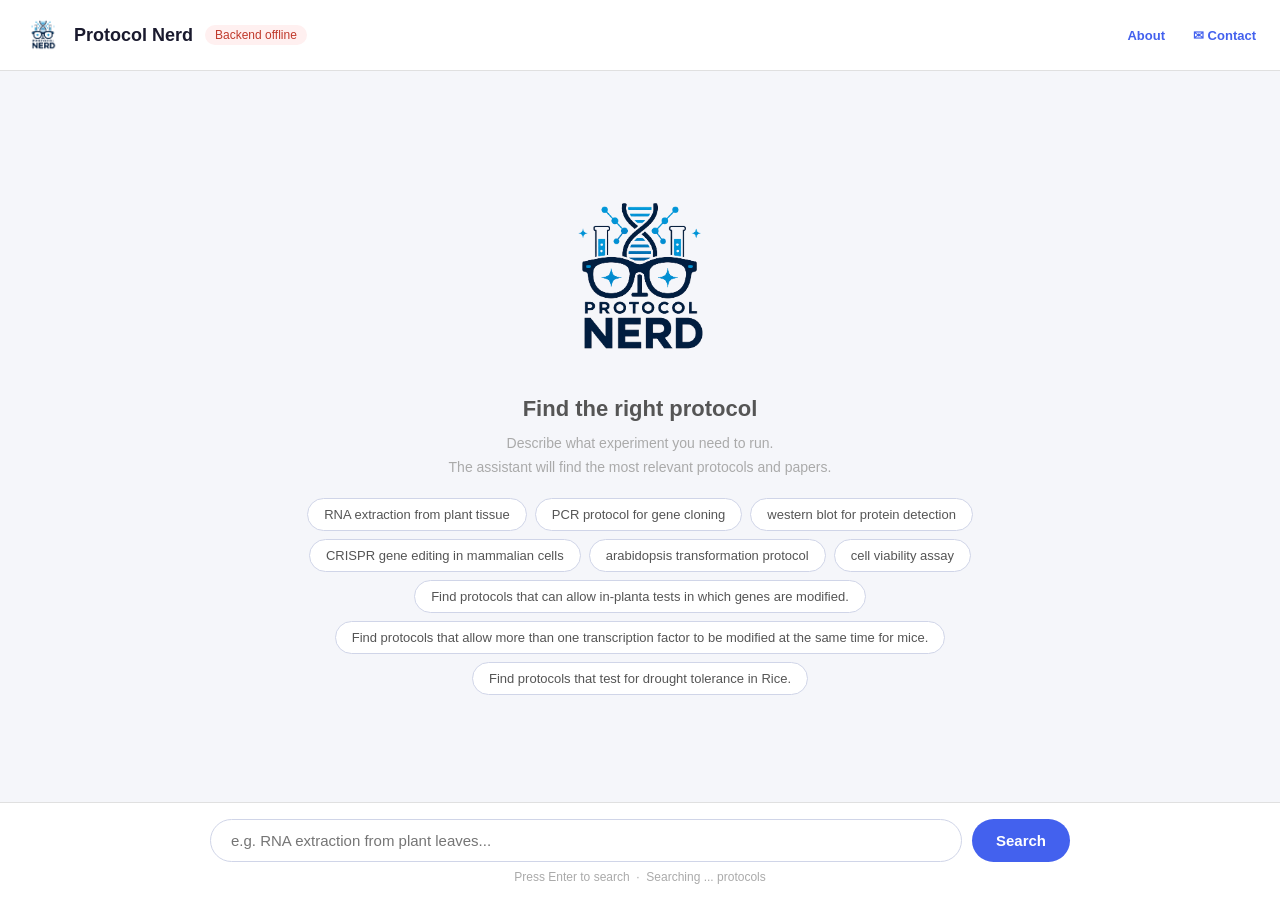
==== protocolnerd-website/chat.html @ 1912ea3a "Sync from development repo (2026-08-30)" ====
<!DOCTYPE html>
<html lang="en">
<head>
  <meta charset="UTF-8" />
  <meta name="viewport" content="width=device-width, initial-scale=1.0" />
  <title>Protocol Nerd</title>
  <style>
    * { box-sizing: border-box; margin: 0; padding: 0; }

    body {
      font-family: -apple-system, BlinkMacSystemFont, "Segoe UI", sans-serif;
      background: #f5f6fa;
      color: #1a1a2e;
      height: 100vh;
      display: flex;
      flex-direction: column;
    }

    header {
      background: #fff;
      border-bottom: 1px solid #e0e0e0;
      padding: 16px 24px;
      display: flex;
      align-items: center;
      gap: 12px;
    }

    header h1 {
      font-size: 18px;
      font-weight: 600;
      color: #1a1a2e;
    }

    /* Brand logo in the app header (full lockup, so the text title is hidden but
       kept for screen readers). */
    .header-logo { height: 38px; width: auto; display: block; }
    .visually-hidden {
      position: absolute; width: 1px; height: 1px; padding: 0; margin: -1px;
      overflow: hidden; clip: rect(0, 0, 0, 0); white-space: nowrap; border: 0;
    }

    header span.badge {
      font-size: 12px;
      background: #eef2ff;
      color: #4361ee;
      border-radius: 12px;
      padding: 3px 10px;
      font-weight: 500;
    }

    /* Contact link, pushed to the top-right corner. Blue = clickable. */
    header .contact-link {
      margin-left: auto;
      font-size: 13px;
      font-weight: 600;
      color: #4361ee;
      text-decoration: none;
      white-space: nowrap;
    }
    header .contact-link:hover { text-decoration: underline; }

    #chat-container {
      flex: 1;
      overflow-y: auto;
      padding: 24px;
      display: flex;
      flex-direction: column;
      gap: 20px;
      max-width: 860px;
      width: 100%;
      margin: 0 auto;
    }

    .message {
      display: flex;
      flex-direction: column;
      gap: 12px;
    }

    /* Neutral charcoal (NOT the button blue, and no blue tint) so message bubbles
       never read as clickable — vivid blue is reserved for actual buttons/links.
       Applies to every user bubble, including echoes like "Searching N…". */
    .message.user .bubble {
      background: #3b3f47;
      color: #fff;
      align-self: flex-end;
      border-radius: 18px 18px 4px 18px;
      padding: 12px 16px;
      max-width: 70%;
      font-size: 15px;
      line-height: 1.5;
    }

    .message.assistant .bubble {
      background: #fff;
      border: 1px solid #e0e0e0;
      border-radius: 18px 18px 18px 4px;
      padding: 16px;
      max-width: 100%;
      font-size: 14px;
      line-height: 1.6;
    }

    .explanation {
      font-size: 14px;
      color: #444;
      line-height: 1.7;
      margin-bottom: 14px;
      padding: 12px 14px;
      background: #f0f4ff;
      border-left: 3px solid #4361ee;
      border-radius: 0 8px 8px 0;
    }

    .results-grid {
      display: flex;
      flex-direction: column;
      gap: 10px;
    }

    .protocol-card {
      border: 1px solid #e0e0e0;
      border-radius: 10px;
      padding: 14px 16px;
      background: #fafafa;
      transition: border-color 0.15s;
    }

    .protocol-card:hover { border-color: #4361ee; }

    .protocol-card .rank {
      font-size: 11px;
      font-weight: 700;
      color: #8a90a0;               /* muted gray — a label, not a clickable link */
      text-transform: uppercase;
      letter-spacing: 0.05em;
      margin-bottom: 4px;
    }

    .protocol-card .title {
      font-size: 15px;
      font-weight: 600;
      margin-bottom: 6px;
    }

    .protocol-card .title a {
      color: #1a0dab;               /* Google-style blue link */
      text-decoration: none;
    }
    .protocol-card .title a:hover { text-decoration: underline; }
    .protocol-card .title a:visited { color: #681da8; }  /* visited purple, like search results */

    .protocol-card .desc {
      font-size: 13px;
      color: #555;
      margin-bottom: 8px;
      line-height: 1.5;
    }

    .protocol-card .meta {
      display: flex;
      flex-wrap: wrap;
      gap: 8px;
      font-size: 12px;
      color: #777;
    }

    .protocol-card .meta .tag {
      background: #eef2ff;
      color: #4361ee;
      border-radius: 10px;
      padding: 2px 8px;
      font-weight: 500;
    }

    .protocol-card .score-bar {
      height: 3px;
      background: #e0e0e0;
      border-radius: 2px;
      margin-top: 10px;
      overflow: hidden;
    }

    .protocol-card .score-bar .fill {
      height: 100%;
      background: #4361ee;
      border-radius: 2px;
    }

    .thinking {
      display: flex;
      align-items: center;
      gap: 8px;
      color: #888;
      font-size: 14px;
      padding: 8px 0;
    }

    .dot-anim span {
      display: inline-block;
      width: 6px; height: 6px;
      background: #4361ee;
      border-radius: 50%;
      animation: bounce 1.2s infinite;
    }
    .dot-anim span:nth-child(2) { animation-delay: 0.2s; }
    .dot-anim span:nth-child(3) { animation-delay: 0.4s; }

    @keyframes bounce {
      0%, 80%, 100% { transform: translateY(0); opacity: 0.4; }
      40% { transform: translateY(-6px); opacity: 1; }
    }

    #input-area {
      background: #fff;
      border-top: 1px solid #e0e0e0;
      padding: 16px 24px;
    }

    #input-row {
      display: flex;
      gap: 10px;
      max-width: 860px;
      margin: 0 auto;
    }

    #query-input {
      flex: 1;
      border: 1.5px solid #d0d5e8;
      border-radius: 24px;
      padding: 12px 20px;
      font-size: 15px;
      outline: none;
      transition: border-color 0.15s;
      font-family: inherit;
    }

    #query-input:focus { border-color: #4361ee; }

    #send-btn {
      background: #4361ee;
      color: #fff;
      border: none;
      border-radius: 24px;
      padding: 12px 24px;
      font-size: 15px;
      font-weight: 600;
      cursor: pointer;
      transition: background 0.15s;
      font-family: inherit;
      white-space: nowrap;
    }

    #send-btn:hover { background: #3451d1; }
    #send-btn:disabled { background: #b0bbf0; cursor: not-allowed; }

    .hint {
      font-size: 12px;
      color: #aaa;
      text-align: center;
      margin-top: 8px;
    }

    .empty-state {
      text-align: center;
      color: #aaa;
      margin: auto;
      padding: 40px;
    }

    .empty-state .hero-logo { width: 200px; height: auto; display: block; margin: 0 auto 18px; }
    .empty-state h2 { font-size: 22px; font-weight: 600; color: #555; margin-bottom: 10px; }
    .empty-state p { font-size: 14px; line-height: 1.7; }

    .example-queries {
      display: flex;
      flex-wrap: wrap;
      gap: 8px;
      justify-content: center;
      margin-top: 18px;
    }

    .example-queries button {
      background: #fff;
      border: 1px solid #d0d5e8;
      border-radius: 20px;
      padding: 8px 16px;
      font-size: 13px;
      color: #555;
      cursor: pointer;
      font-family: inherit;
      transition: all 0.15s;
    }

    .example-queries button:hover {
      background: #eef2ff;
      border-color: #4361ee;
      color: #4361ee;
    }

    .error-bubble {
      background: #fff3f3;
      border: 1px solid #ffb3b3;
      color: #c0392b;
      border-radius: 8px;
      padding: 12px 16px;
      font-size: 14px;
    }

    /* Clarification bubble — styled slightly differently to stand out */
    .clarification-bubble {
      background: #fffbea;
      border: 1px solid #f0c040;
      border-left: 3px solid #f0c040;
      border-radius: 0 8px 8px 0;
      padding: 12px 16px;
      font-size: 14px;
      color: #5a4a00;
      line-height: 1.6;
    }

    .quick-options {
      display: flex;
      flex-wrap: wrap;
      gap: 8px;
      margin-top: 12px;
    }

    .quick-option-btn {
      background: #fffbea;
      border: 1.5px solid #f0c040;
      border-radius: 18px;
      color: #7a5c00;
      cursor: pointer;
      font-family: inherit;
      font-size: 13px;
      font-weight: 600;
      padding: 8px 16px;
      box-shadow: 0 1px 2px rgba(0,0,0,0.05);
      transition: all 0.15s ease;
    }

    .quick-option-btn:hover {
      background: #f0c040;
      color: #3a2e00;
      transform: translateY(-1px);
      box-shadow: 0 3px 8px rgba(240,192,64,0.45);
    }

    .quick-option-btn:active { transform: translateY(0); box-shadow: 0 1px 2px rgba(0,0,0,0.1); }

    .quick-options-hint {
      margin-top: 8px;
      font-size: 11px;
      font-style: italic;
      color: #9a8a4a;
    }

    .query-selection-card {
      background: #f8fbff;
      border: 1px solid #cbd8f5;
      border-radius: 8px;
      margin-top: 12px;
      padding: 14px;
    }

    .query-selection-card h3 {
      color: #263047;
      font-size: 14px;
      margin-bottom: 8px;
    }

    .query-selection-card p {
      color: #5c6475;
      font-size: 13px;
      margin-bottom: 10px;
    }

    .candidate-query-list {
      display: flex;
      flex-direction: column;
      gap: 8px;
      margin-bottom: 12px;
    }

    .candidate-query-row {
      align-items: center;
      background: #fff;
      border: 1px solid #dce3f5;
      border-radius: 8px;
      cursor: pointer;
      display: flex;
      gap: 10px;
      padding: 9px 11px;
      transition: border-color .12s, background .12s;
    }
    .candidate-query-row:hover { border-color: #9db4f5; background: #f6f9ff; }
    .candidate-query-row input[type="checkbox"] {
      accent-color: #4361ee;
      cursor: pointer;
      flex: 0 0 auto;
      height: 16px;
      width: 16px;
    }

    .candidate-query-text {
      color: #29324a;
      font-size: 13px;
      line-height: 1.4;
    }

    .candidate-actions {
      display: flex;
      flex-wrap: wrap;
      gap: 8px;
      margin-bottom: 4px;
    }

    .candidate-query-btn,
    .candidate-search-all-btn {
      background: #4361ee;
      border: none;
      border-radius: 14px;
      color: #fff;
      cursor: pointer;
      font-family: inherit;
      font-size: 12px;
      font-weight: 600;
      padding: 6px 12px;
      white-space: nowrap;
    }

    .candidate-query-btn.secondary {
      background: #fff;
      border: 1px solid #cbd8f5;
      color: #4361ee;
    }
    /* Disabled/dead state (0 selected): grey, not the live-blue — signals it does
       nothing right now. */
    .candidate-query-btn.disabled {
      background: #cfd4e0;
      color: #f4f6fc;
      cursor: default;
      box-shadow: none;
    }

    .candidate-edit-row {
      display: flex;
      gap: 8px;
      margin-top: 10px;
    }

    .candidate-edit-row input {
      border: 1px solid #cbd8f5;
      border-radius: 16px;
      flex: 1;
      font-family: inherit;
      font-size: 13px;
      padding: 8px 12px;
    }

    .profile-card {
      background: #f8fafc;
      border: 1px solid #dce3f0;
      border-radius: 8px;
      margin: 12px 0;
      padding: 12px;
    }

    .profile-card h3 {
      color: #29324a;
      font-size: 13px;
      font-weight: 700;
      margin-bottom: 8px;
    }

    .profile-grid {
      display: grid;
      grid-template-columns: repeat(auto-fit, minmax(160px, 1fr));
      gap: 7px;
    }

    .profile-field {
      background: #fff;
      border: 1px solid #e5e9f3;
      border-radius: 6px;
      padding: 7px 9px;
    }

    .profile-field .label {
      color: #7a8399;
      display: block;
      font-size: 11px;
      margin-bottom: 2px;
    }

    .profile-field .value {
      color: #263047;
      font-size: 12px;
      font-weight: 600;
    }

    .profile-field.missing .value {
      color: #a0a7b8;
      font-weight: 500;
    }

    .profile-field.optional {
      border-style: dashed;
      border-color: #d4d9e6;
      opacity: 0.8;
    }

    .profile-field .optional-tag {
      color: #a0a7b8;
      font-size: 9px;
      font-weight: 400;
      margin-left: 4px;
    }

    .match-explanation {
      background: #fff;
      border: 1px solid #e5e9f3;
      border-radius: 6px;
      color: #4b5568;
      font-size: 12px;
      line-height: 1.5;
      margin-top: 10px;
      padding: 8px 10px;
    }

    .match-explanation strong {
      color: #29324a;
    }

    /* Expanded queries shown as small tags below the explanation */
    .expanded-queries {
      margin-top: 10px;
      font-size: 12px;
      color: #888;
    }

    .expanded-queries span {
      display: inline-block;
      background: #f0f4ff;
      border: 1px solid #d0d5e8;
      border-radius: 10px;
      padding: 2px 10px;
      margin: 3px 3px 0 0;
      color: #4361ee;
      font-size: 11px;
    }

    .expanded-queries .label {
      background: none;
      border: none;
      color: #aaa;
      padding: 2px 4px 2px 0;
      font-style: italic;
    }

    /* Feedback section shown after search results */
    .feedback-section {
      margin-top: 14px;
      padding-top: 12px;
      border-top: 1px solid #e0e0e0;
    }

    .feedback-section p {
      font-size: 13px;
      color: #666;
      margin-bottom: 8px;
    }

    .feedback-buttons {
      display: flex;
      flex-wrap: wrap;
      gap: 6px;
    }

    .feedback-btn {
      background: #fff;
      border: 1px solid #d0d5e8;
      border-radius: 16px;
      padding: 5px 12px;
      font-size: 12px;
      color: #4361ee;
      cursor: pointer;
      font-family: inherit;
      transition: all 0.15s;
    }

    .feedback-btn:hover {
      background: #eef2ff;
      border-color: #4361ee;
    }
  </style>
</head>
<body>

<header>
  <img class="header-logo" src="assets/ProtocolNerd_Logo.png" alt="Protocol Nerd" />
  <h1>Protocol Nerd</h1>
  <label id="ctl-search-mode" style="display:none; font-size: 12px; color: #666; align-items: center; gap: 5px;">
    Search Mode
    <select id="search-mode-select" style="padding: 6px 10px; border: 1px solid #d0d5e8; border-radius: 6px; font-size: 13px; cursor: pointer;">
      <option value="local" selected>Local RAG (Fast)</option>
      <option value="live">Live API (Comprehensive)</option>
    </select>
  </label>
  <span class="badge" id="domain-badge" style="display:none;"></span>
  <span class="badge" id="index-badge">Loading index...</span>
  <a class="contact-link" href="about.html">About</a>
  <a class="contact-link" style="margin-left:16px;" href="mailto:iyer.ayush31@gmail.com">✉ Contact</a>
</header>

<div id="debug-banner" style="display:none; background:#7c3aed; color:#fff; text-align:center; padding:6px 12px; font-size:13px; font-weight:600; letter-spacing:.3px;">
  🐞 DEBUG MODE — extra controls visible
</div>
<div id="debug-models" style="display:none; background:#faf5ff; border-bottom:1px solid #e9d5ff; color:#4b2a6a; padding:8px 14px; font-size:12px; line-height:1.7;">
  <strong>🧠 LLM models in use</strong>
  &nbsp;·&nbsp; General <span style="color:#7c3aed;">(chitchat · intent · profile · query generation · explanations)</span>: <b>Claude Sonnet 4.6</b>
  &nbsp;·&nbsp; Re-ranker <span style="color:#7c3aed;">(orders the results)</span>: <b>Claude Haiku 4.5</b>
  &nbsp;·&nbsp; Eval / LLM-as-judge: <b>Llama 3.2</b> <span style="color:#7c3aed;">(local, eval pipeline only — never in the live app)</span>
  <div id="debug-build" style="margin-top:5px; padding-top:5px; border-top:1px solid #e9d5ff;">
    <strong>🚀 Deployment</strong> &nbsp;·&nbsp; <span id="dbg-build-text">checking…</span>
    &nbsp;·&nbsp; <a href="query_logs.html" style="color:#7c3aed;font-weight:700;">🗒️ Query logs →</a>
  </div>
</div>

<div id="chat-container">
  <div class="empty-state" id="empty-state">
    <img class="hero-logo" src="assets/ProtocolNerd_Logo.png" alt="Protocol Nerd" />
    <h2>Find the right protocol</h2>
    <p>Describe what experiment you need to run.<br>The assistant will find the most relevant protocols and papers.</p>
    <div class="example-queries">
      <button onclick="useExample(this)">RNA extraction from plant tissue</button>
      <button onclick="useExample(this)">PCR protocol for gene cloning</button>
      <button onclick="useExample(this)">western blot for protein detection</button>
      <button onclick="useExample(this)">CRISPR gene editing in mammalian cells</button>
      <button onclick="useExample(this)">arabidopsis transformation protocol</button>
      <button onclick="useExample(this)">cell viability assay</button>
      <button onclick="useExample(this)">Find protocols that can allow in-planta tests in which genes are modified.</button>
      <button onclick="useExample(this)">Find protocols that allow more than one transcription factor to be modified at the same time for mice.</button>
      <button onclick="useExample(this)">Find protocols that test for drought tolerance in Rice.</button>
    </div>
  </div>
</div>

<div id="input-area">
  <div id="input-row">
    <input
      id="query-input"
      type="text"
      placeholder="e.g. RNA extraction from plant leaves..."
      autocomplete="off"
    />
    <button id="send-btn" onclick="sendQuery()">Search</button>
  </div>
  <p class="hint">Press Enter to search &nbsp;·&nbsp; Searching <span id="protocol-count">...</span> protocols</p>
</div>

<script src="env.js"></script>
<script>
  const BACKEND = (
    window.PROTOCOLSNERD_API_URL ||
    window.PROTOCOLSNERD_BACKEND_URL ||
    window.env?.FRONTEND_FLOW?.API_URL ||
    'http://localhost:8001'
  ).replace(/\/+$/, '');

  // Conversation id for server-side query logging: one per page load, sent with every
  // /chat request so a user's new-query -> clarify -> select -> search steps group together
  // in the logs. Regenerated on a full reload (a fresh visit = a fresh session).
  const SESSION_ID = (window.crypto && crypto.randomUUID)
    ? crypto.randomUUID()
    : 'sess-' + Date.now().toString(36) + '-' + Math.random().toString(36).slice(2, 10);

  // Used only for deliberate refinement flows such as feedback buttons.
  // Clarification answers keep using the profile state instead.
  let skipClarification = false;

  // Remembers the last successfully searched query for feedback prefill
  let lastSearchQuery = '';

  // Client-side conversation state for the current experimental goal.
  let experimentProfile = null;
  let currentExperimentQuery = '';
  let latestCandidateQueries = [];
  let pendingSearchConfirmed = false;
  let pendingSelectedSearchQuery = '';
  let pendingSearchAll = false;
  // When the user ticks a subset in the suggested-search checklist, this holds
  // exactly those queries — sent as candidate_search_queries so the backend's
  // "search all" path runs only the ticked subset. null = not a subset search.
  let pendingSearchQueriesOverride = null;
  // True after the assistant asks a clarification — the next message is its answer,
  // so the backend should refine (not reset) the current experiment profile.
  let awaitingClarificationAnswer = false;
  // The field of the clarification the assistant last asked. Sent back with the
  // answer so the backend knows exactly which field to fill or skip — needed for
  // LLM-driven clarifications where the rule-based path can't infer the field.
  let pendingClarificationField = null;
  // The exact question + option chips currently shown for the pending clarification,
  // echoed back so "why this question?" re-shows the identical chips.
  let pendingClarificationQuestion = '';
  let pendingClarificationOptions = [];
  // What the assistant is currently showing ("query_selection" | "results" |
  // "clarification"). Sent to the backend so a meta-question's "these/this"
  // resolves to what the user is actually looking at.
  let clientView = null;
  // Most recent search results + the DOM container holding their cards, so the
  // "Reorder results based on X" buttons can re-rank them in place.
  let lastResults = [];
  let lastResultsGridId = null;
  let resultsGridSeq = 0;

  // -------------------------------------------------------------------------
  // Startup: health check and protocol count
  // -------------------------------------------------------------------------

  async function checkHealth() {
    try {
      const r = await fetch(`${BACKEND}/health`);
      const data = await r.json();
      if (data.status === 'healthy' || data.status === 'degraded') {
        markBackendOnline('Connected');
      }
    } catch {
      document.getElementById('index-badge').textContent = 'Backend offline';
      document.getElementById('index-badge').style.background = '#fff0f0';
      document.getElementById('index-badge').style.color = '#c0392b';
    }
  }

  async function updateProtocolCount() {
    try {
      const r = await fetch(`${BACKEND}/chat`, {
        method: 'POST',
        headers: { 'Content-Type': 'application/json' },
        body: JSON.stringify({
          query: 'PCR',
          top_k: 1,
          explain: false,
          skip_clarification: true,
          search_mode: 'local',
          no_log: true,   // warmup/count ping — keep it out of the query logs
        }),
      });
      if (r.ok) {
        const data = await r.json();
        const count = data.total_protocols_indexed || 0;
        document.getElementById('protocol-count').textContent = count.toLocaleString();
        markBackendOnline(`${count.toLocaleString()} protocols indexed`);
      }
    } catch {}
  }

  function markBackendOnline(text = 'Connected') {
    const badge = document.getElementById('index-badge');
    if (!badge) return;
    badge.textContent = text;
    badge.style.background = '#eef2ff';
    badge.style.color = '#4361ee';
  }

  // Show which domain the session was routed to (detected from the first query).
  const DOMAIN_STYLE = {
    biology:   { label: '🧬 Biology',   bg: '#e8f5e9', color: '#2e7d32' },
    chemistry: { label: '⚗️ Chemistry', bg: '#ede7f6', color: '#5e35b1' },
  };
  function setDomainBadge(domain) {
    const badge = document.getElementById('domain-badge');
    if (!badge) return;
    const s = DOMAIN_STYLE[domain] || { label: '🔬 ' + domain, bg: '#eceff1', color: '#455a64' };
    badge.textContent = 'Domain: ' + s.label;
    badge.style.background = s.bg;
    badge.style.color = s.color;
    badge.style.display = '';
  }

  // Debug mode — accessed via /debug.html (which sets ?debug=1) or ?debug. Reveals
  // dev-only controls (Search Mode + Per source) and dev-only result details
  // ("Also searched" / "Structured query").
  const IS_DEBUG = (function () {
    const params = new URLSearchParams(location.search);
    return params.has('debug') || /debug\.html$/i.test(location.pathname);
  })();
  if (IS_DEBUG) {
    ['ctl-search-mode'].forEach(id => {
      const el = document.getElementById(id);
      if (el) el.style.display = 'flex';
    });
    const banner = document.getElementById('debug-banner');
    if (banner) banner.style.display = 'block';
    const dbgModels = document.getElementById('debug-models');
    if (dbgModels) dbgModels.style.display = 'block';
    loadBuildInfo();
  }

  // Which commit is actually serving this page. Asked for only in debug mode, and a
  // failure here must never disturb the app — the panel just says so.
  function loadBuildInfo() {
    const el = document.getElementById('dbg-build-text');
    if (!el) return;
    fetch(`${BACKEND}/fetch_backend_mode`)
      .then(r => r.ok ? r.json() : Promise.reject(r.status))
      .then(d => {
        const b = (d && d.build) || {};
        const sha = b.sha || 'unknown';
        let when = '—';
        if (b.built_at) {
          const t = new Date(b.built_at);
          when = isNaN(t) ? b.built_at : t.toLocaleString(undefined,
            { year: 'numeric', month: 'short', day: 'numeric',
              hour: '2-digit', minute: '2-digit' });
        }
        const origin = b.source === 'image' ? 'deployed image'
                     : b.source === 'git' ? 'local checkout'
                     : 'version unavailable';
        const m = d.models || {};
        el.innerHTML = `commit <b>${sha}</b> &nbsp;·&nbsp; built <b>${when}</b>` +
          ` <span style="color:#7c3aed;">(${origin})</span>` +
          (m.reranker ? ` &nbsp;·&nbsp; re-ranker <b>${m.reranker}</b>` : '');
      })
      .catch(() => { el.textContent = 'could not reach the backend for version info'; });
  }

  checkHealth();
  updateProtocolCount();

  // Auto-run a query handed off from the landing page (chat.html?q=...).
  (function () {
    const q = new URLSearchParams(location.search).get('q');
    if (q && q.trim()) {
      const input = document.getElementById('query-input');
      if (input) { input.value = q.trim(); sendQuery(); }
    }
  })();

  document.getElementById('query-input').addEventListener('keydown', e => {
    if (e.key === 'Enter' && !e.shiftKey) sendQuery();
  });

  function useExample(btn) {
    resetExperimentState();
    document.getElementById('query-input').value = btn.textContent;
    sendQuery();
  }

  // -------------------------------------------------------------------------
  // DOM helpers
  // -------------------------------------------------------------------------

  function appendMessage(role, html) {
    const emptyState = document.getElementById('empty-state');
    if (emptyState) emptyState.remove();
    const container = document.getElementById('chat-container');
    const msg = document.createElement('div');
    msg.className = `message ${role}`;
    msg.innerHTML = html;
    container.appendChild(msg);
    container.scrollTop = container.scrollHeight;
    return msg;
  }

  function escapeHtml(str) {
    return (str || '').replace(/&/g, '&amp;').replace(/</g, '&lt;').replace(/>/g, '&gt;');
  }

  function escapeAttr(str) {
    return escapeHtml(str).replace(/"/g, '&quot;');
  }

  function humanizeProfileValue(value) {
    if (!value) return value;
    return String(value).replace(/_/g, ' ');
  }

  // Flattens a field value that may come back as an array or a nested object
  // (e.g. chemistry's reaction_conditions: {solvent, temperature, catalyst, ...})
  // into a readable string, instead of Array.toString or "[object Object]".
  function formatFieldValue(value) {
    if (value === null || value === undefined || value === '') return value;
    if (Array.isArray(value)) return value.join(', ');
    if (typeof value === 'object') {
      return Object.values(value)
        .filter(v => v && String(v).trim() && String(v).trim().toLowerCase() !== 'not specified')
        .join(', ');
    }
    return humanizeProfileValue(value);
  }

  function renderIntentSpecific(profile) {
    const raw = profile?.intent_specific;
    if (!raw || typeof raw !== 'object' || Array.isArray(raw)) return '';
    const parts = Object.entries(raw)
      .filter(([_, value]) => value !== null && value !== undefined && value !== '' && !(Array.isArray(value) && !value.length))
      .map(([key, value]) => {
        const shown = Array.isArray(value) ? value.join(', ') : String(value);
        return `${humanizeProfileValue(key)}: ${shown}`;
      });
    return parts.join('; ');
  }

  function resetExperimentState() {
    experimentProfile = null;
    currentExperimentQuery = '';
    latestCandidateQueries = [];
    pendingSearchConfirmed = false;
    pendingSelectedSearchQuery = '';
    pendingSearchAll = false;
    skipClarification = false;
    awaitingClarificationAnswer = false;
  }

  // Per-domain profile rendering. Adding a domain means adding ONE entry here
  // (rows + its required-fields map), not editing any rendering logic — the
  // renderer below never names a domain. Falls back to the default entry for a
  // domain that has no config yet.
  const DOMAIN_PROFILE_VIEW = {
    biology: {
      rows: (profile, intent) => [
        ['Intent', intent?.label || profile.experimental_method || 'unknown'],
        ['Intent family', intent?.intent_family_label || humanizeProfileValue(profile.intent_family)],
        ['Sub-intent', intent?.sub_intent_label || humanizeProfileValue(profile.sub_intent)],
        ['Organism', profile.organism],
        ['Sample type', profile.sample_type],
        ['System', profile.tissue_or_cell_type],
        ['Target', profile.target],
        ['Gene/construct', profile.gene_or_construct],
        ['Modification type', profile.modification_type],
        ['Method', profile.method || profile.experimental_method],
        ['Delivery method', profile.delivery_method],
        ['Expression type', profile.expression_type],
        ['Readout', profile.readout || profile.readout_assay],
        ['Condition', profile.condition],
        ['Timeline', profile.timeline],
        ['Equipment', Array.isArray(profile.equipment) && profile.equipment.length ? profile.equipment.join(', ') : (Array.isArray(profile.required_equipment) ? profile.required_equipment.join(', ') : profile.required_equipment)],
        ['Difficulty', profile.difficulty || profile.protocol_difficulty],
        ['Constraints', Array.isArray(profile.constraints) ? profile.constraints.join(', ') : profile.constraints],
        ['Intent-specific', renderIntentSpecific(profile)],
      ],
      requiredFieldsByIntent: {
        gene_modification:             ['Organism', 'Modification type', 'System'],
        genome_editing:                ['Organism', 'Modification type', 'System'],
        multiplex_gene_modification:   ['Organism', 'Modification type', 'System', 'Target'],
        gene_overexpression:           ['Organism', 'Expression type', 'System'],
        gene_knockdown:                ['Organism', 'Method'],
        stress_tolerance_assay:        ['Organism', 'Condition', 'Readout'],
        protein_purification:          ['Target', 'Organism'],
        pcr_qpcr:                      ['Organism', 'Readout'],
        transformation:                ['Organism', 'Method'],
        microscopy:                    ['Organism', 'System'],
        sequencing_prep:               ['Organism', 'Readout'],
        cloning:                       ['Organism', 'Target'],
        mutagenesis:                   ['Organism', 'Modification type'],
        western_blot:                  ['Organism', 'Target'],
        immunoprecipitation:           ['Organism', 'Target'],
        protein_extraction:            ['Organism'],
        growth_assay:                  ['Organism', 'Readout'],
        gas_exchange:                  ['Organism'],
        phenotyping_assay:             ['Organism', 'Readout'],
        general_protocol_search:       ['Method'],
      },
    },
    chemistry: {
      rows: (profile, intent) => [
        ['Intent', intent?.label || humanizeProfileValue(profile.reaction_type) || 'unknown'],
        ['Intent family', intent?.intent_family_label || humanizeProfileValue(profile.intent_family)],
        ['Sub-intent', intent?.sub_intent_label || humanizeProfileValue(profile.sub_intent)],
        ['Product / compound', formatFieldValue(profile.compound)],
        ['Starting material', formatFieldValue(profile.starting_material)],
        ['Reaction / technique', formatFieldValue(profile.reaction_type)],
        ['Catalyst / reagent', formatFieldValue(profile.catalyst)],
        ['Solvent', formatFieldValue(profile.solvent)],
        ['Temperature', formatFieldValue(profile.temperature)],
        ['Reaction time', formatFieldValue(profile.timeline)],
        ['Purification', formatFieldValue(profile.purification)],
        ['Characterization', formatFieldValue(profile.characterization)],
        ['Scale', formatFieldValue(profile.scale)],
        ['Equipment', formatFieldValue(profile.equipment)],
        ['Constraints', formatFieldValue(profile.constraints)],
        ['Difficulty', formatFieldValue(profile.difficulty)],
        ['Intent-specific', renderIntentSpecific(profile)],
      ],
      requiredFieldsByIntent: {
        organic_synthesis:         ['Product / compound', 'Reaction / technique'],
        purification:              ['Product / compound', 'Purification'],
        characterization:          ['Product / compound', 'Characterization'],
        extraction:                ['Product / compound', 'Reaction / technique'],
        electrochemistry:          ['Product / compound', 'Reaction / technique'],
        materials_synthesis:       ['Product / compound', 'Reaction / technique'],
        general_chemistry_search:  ['Product / compound'],
      },
    },
  };
  const DEFAULT_PROFILE_VIEW_DOMAIN = 'biology';

  function renderExperimentProfile(profile, intent, domain) {
    if (!profile) return '';
    // `domain` is the backend's authoritative domain name (response.domain).
    // intent_family is only a fallback: biology sets it to a sub-family
    // ("protein_work"), so it is NOT a reliable domain key on its own.
    const domainName = domain || profile.intent_family || intent?.intent_family;
    const view = DOMAIN_PROFILE_VIEW[domainName] || DOMAIN_PROFILE_VIEW[DEFAULT_PROFILE_VIEW_DOMAIN];

    const rows = view.rows(profile, intent);
    const requiredFieldsByIntent = view.requiredFieldsByIntent;
    const alwaysRequired = ['Intent'];
    const subIntent = profile.sub_intent || intent?.sub_intent || intent?.intent || '';
    const requiredSet = new Set([
      ...alwaysRequired,
      ...(requiredFieldsByIntent[subIntent] || []),
    ]);

    const fields = rows.map(([label, value]) => {
      const shown = value && String(value).trim() ? String(value) : 'not specified';
      const missingClass = shown === 'not specified' ? ' missing' : '';
      const isOptional = !requiredSet.has(label) && !alwaysRequired.includes(label);
      const optionalClass = isOptional ? ' optional' : '';
      return `
        <div class="profile-field${missingClass}${optionalClass}">
          <span class="label">${escapeHtml(label)}</span>
          <span class="value">${escapeHtml(shown)}</span>
        </div>
      `;
    }).join('');

    return `
      <div class="profile-card">
        <div style="display:flex; justify-content:space-between; align-items:baseline; gap:10px;">
          <h3 style="margin-bottom:0;">Structured experiment profile</h3>
          <span style="font-size:11px; color:#9aa0ae; font-style:italic; white-space:nowrap;">* some fields are optional</span>
        </div>
        <div class="profile-grid" style="margin-top:8px;">${fields}</div>
      </div>
    `;
  }

  function renderQuickOptions(options) {
    if (!options) return '';
    // "Skip" already means "not sure / no preference", so drop any option that
    // duplicates it — the dedicated gray Skip button below covers that case.
    // Drop anything that means "not sure / no preference" — the Skip button covers
    // it. Exact matches for short words (any/either) plus prefix matches so LLM
    // variants like "not sure / flexible" are caught too.
    const SKIP_EXACT = /^(not sure|unsure|no idea|idk|no preference|no opinion|any|either|whatever|skip|don'?t know|do(es)? not matter|doesn'?t matter)$/i;
    const SKIP_PREFIX = /^(not sure|unsure|don'?t know|no preference)\b/i;
    options = options.filter(o => {
      const t = String(o).trim();
      return t && !SKIP_EXACT.test(t) && !SKIP_PREFIX.test(t);
    });
    return `
      <div class="quick-options">
        ${options.map(option => {
          const encoded = JSON.stringify(option).replace(/"/g, '&quot;');
          return `
          <button class="quick-option-btn" onclick="sendQuickAnswer(${encoded})">
            ${escapeHtml(option)}
          </button>
        `;
        }).join('')}
        <button class="quick-option-btn" style="background-color: #f0f0f0; color: #666;" onclick="sendQuickAnswer('Skip')">
          Skip
        </button>
      </div>
      <div class="quick-options-hint">Others: please specify in the search box</div>
    `;
  }

  function sendQuickAnswer(answer) {
    const input = document.getElementById('query-input');
    input.value = answer;
    sendQuery();
  }

  // Suggested searches — a CHECKLIST: tick the questions you want to run, then
  // "Search selected". (Not radio buttons — several can be picked, but not all.)
  function renderQuerySelection(queries) {
    if (!queries || !queries.length) return '';
    // Neutralize any PRIOR "Suggested searches" cards still in the chat history so
    // their checkboxes/ids don't merge with this new one. Without this, the whole
    // document had e.g. 10 `.candidate-check` boxes (5 old + 5 new), so "Select all"
    // and the count picked up both cards. Only the latest card stays interactive.
    document.querySelectorAll('.query-selection-card').forEach(card => {
      card.querySelectorAll('.candidate-check').forEach(cb => { cb.disabled = true; cb.classList.remove('candidate-check'); });
      card.querySelectorAll('[id]').forEach(el => el.removeAttribute('id'));
      card.querySelectorAll('button').forEach(b => { b.disabled = true; b.classList.add('disabled'); b.onclick = null; });
      card.classList.add('query-selection-card--past');
    });
    latestCandidateQueries = queries;
    const rows = queries.map((query, i) => `
      <label class="candidate-query-row">
        <input type="checkbox" class="candidate-check" value="${i}" checked onchange="updateSelectedCount()" />
        <span class="candidate-query-text">${i + 1}. ${escapeHtml(query)}</span>
      </label>
    `).join('');
    return `
      <div class="query-selection-card">
        <h3>Suggested searches</h3>
        <p>Tick the questions you want to search, then click <strong>Search selected</strong>.</p>
        <div class="candidate-query-list">${rows}</div>
        <div class="candidate-actions">
          <button id="search-selected-btn" class="candidate-query-btn" onclick="confirmSelectedCandidateSearch()">
            <span id="selected-count-label">Search selected (${queries.length})</span>
          </button>
          <button class="candidate-query-btn secondary" onclick="setAllCandidateChecks(true)">Select all</button>
          <button class="candidate-query-btn secondary" onclick="setAllCandidateChecks(false)">Clear</button>
        </div>
        <div class="candidate-edit-row" id="candidate-edit-row" style="display:none;">
          <input id="candidate-query-input" placeholder="…or type your own search" />
          <button class="candidate-query-btn" onclick="confirmEditedCandidateSearch()">Search this</button>
        </div>
      </div>
    `;
  }

  function getCheckedCandidateQueries() {
    return Array.from(document.querySelectorAll('.candidate-check'))
      .filter(b => b.checked)
      .map(b => latestCandidateQueries[parseInt(b.value, 10)])
      .filter(Boolean);
  }

  function updateSelectedCount() {
    const count = getCheckedCandidateQueries().length;
    const label = document.getElementById('selected-count-label');
    if (label) label.textContent = `Search selected (${count})`;
    // "…or type your own" is only useful when nothing is ticked — hide it otherwise.
    const editRow = document.getElementById('candidate-edit-row');
    if (editRow) editRow.style.display = count === 0 ? 'flex' : 'none';
    // Dead button: with 0 ticked, "Search selected" does nothing — show it disabled
    // (grey) so a live-blue button always means it's actually actionable.
    const searchBtn = document.getElementById('search-selected-btn');
    if (searchBtn) searchBtn.classList.toggle('disabled', count === 0);
  }

  function setAllCandidateChecks(checked) {
    document.querySelectorAll('.candidate-check').forEach(b => { b.checked = checked; });
    updateSelectedCount();
  }

  // Search the ticked subset. Reuses the backend "search all" path but restricted
  // to the queries we send in candidate_search_queries (i.e. just the checked ones).
  function confirmSelectedCandidateSearch() {
    const selected = getCheckedCandidateQueries();
    if (!selected.length) return;
    pendingSearchConfirmed = true;
    pendingSearchAll = true;
    pendingSearchQueriesOverride = selected;
    pendingSelectedSearchQuery = selected[0];
    const input = document.getElementById('query-input');
    input.value = selected.length === 1 ? selected[0] : `Searching ${selected.length} selected queries...`;
    sendQuery();
  }

  function confirmEditedCandidateSearch() {
    const edited = document.getElementById('candidate-query-input')?.value?.trim() || '';
    if (!edited) return;
    pendingSearchConfirmed = true;
    pendingSearchAll = false;
    pendingSearchQueriesOverride = null;
    pendingSelectedSearchQuery = edited;
    const input = document.getElementById('query-input');
    input.value = edited;
    sendQuery();
  }

  function renderMatchNotes(result) {
    const parts = [];
    if (result.why_it_matches) {
      parts.push(`<div><strong>Why it matches:</strong> ${escapeHtml(result.why_it_matches)}</div>`);
    }
    if (result.may_not_fit && result.may_not_fit.length) {
      parts.push(`<div><strong>May not fit:</strong> ${escapeHtml(result.may_not_fit.join(' '))}</div>`);
    }
    if (result.assumptions && result.assumptions.length) {
      parts.push(`<div><strong>Assumptions:</strong> ${escapeHtml(result.assumptions.join(' '))}</div>`);
    }
    if (result.missing_information && result.missing_information.length) {
      parts.push(`<div><strong>Still missing:</strong> ${escapeHtml(result.missing_information.join(', '))}</div>`);
    }
    return parts.length ? `<div class="match-explanation">${parts.join('')}</div>` : '';
  }

  // -------------------------------------------------------------------------
  // Result cards rendering + reorder-by-criterion
  // -------------------------------------------------------------------------

  // Which per-result profile signal each "Reorder by" button boosts.
  const REORDER_SIGNAL = {
    organism:  'organism_match',
    technique: 'method_match',
    sample:    'tissue_match',
    goal:      'readout_match',
  };
  const REORDER_BOOST = 6;  // how strongly a matching result is bumped up

  // Score used to size the bar and order the cards. Honors a temporary
  // reorder boost (_reorder_score) when one has been applied.
  function resultScore(r) {
    if (typeof r._reorder_score === 'number') return r._reorder_score;
    return r.blend_score ?? r.profile_score ?? r.combined_score ?? r.score ?? 0;
  }

  function resultCardsHtml(results) {
    const maxScore = Math.max(1e-6, ...results.map(resultScore));
    let html = '<div class="results-grid" style="margin-top:12px;">';
    results.forEach((r, i) => {
      const scorePercent = Math.round((resultScore(r) / maxScore) * 100);
      const authorsText = (r.authors || []).slice(0, 2).join(', ')
        + (r.authors && r.authors.length > 2 ? ' et al.' : '');
      const keywords = (r.keywords || []).slice(0, 4)
        .map(k => `<span class="tag">${escapeHtml(k)}</span>`).join('');
      const link = r.url
        ? r.url
        : (r.uri ? `https://www.protocols.io/view/${r.uri}` : 'https://www.protocols.io');
      const matchBadge = r.match_count > 1
        ? `<span class="tag" style="background:#e8f5e9;color:#2e7d32;">matched ${r.match_count} queries</span>`
        : '';
      const reqBadge = r.required_terms && r.required_terms.length
        ? `<span class="tag" style="background:#f3e5f5;color:#6a1b9a;">must: ${r.required_terms.join(' + ')}</span>`
        : '';
      // Keyed by source so a new retriever gets a correct badge by adding one
      // entry here, instead of being mislabelled by a two-way branch.
      const SOURCE_BADGE = {
        'pubmed':     { label: 'PubMed',     bg: '#e3f2fd', color: '#1565c0' },
        'europepmc':  { label: 'Europe PMC', bg: '#e0f2f1', color: '#00695c' },
        'protocols.io': { label: 'protocols.io', bg: '#ede7f6', color: '#5e35b1' },
      };
      const sb = SOURCE_BADGE[r.source] || SOURCE_BADGE['protocols.io'];
      const sourceBadge = `<span class="tag" style="background:${sb.bg};color:${sb.color};">${escapeHtml(sb.label)}</span>`;
      html += `
        <div class="protocol-card">
          <div class="rank">Match #${i + 1} ${sourceBadge}</div>
          <div class="title">
            <a href="${escapeHtml(link)}" target="_blank" rel="noopener">${escapeHtml(r.title || 'Untitled Protocol')}</a>
          </div>
          ${r.description ? `<div class="desc">${escapeHtml(r.description.slice(0, 200))}${r.description.length > 200 ? '…' : ''}</div>` : ''}
          <div class="meta">
            ${authorsText ? `<span>👤 ${escapeHtml(authorsText)}</span>` : ''}
            ${r.doi ? `<span>DOI: ${escapeHtml(r.doi)}</span>` : ''}
            ${keywords}
            ${matchBadge}
            ${reqBadge}
          </div>
          ${renderMatchNotes(r)}
          <div class="score-bar"><div class="fill" style="width:${scorePercent}%"></div></div>
        </div>
      `;
    });
    html += '</div>';
    return html;
  }

  // Reorder the current results by boosting one criterion's match signal, then
  // re-render the cards in place (highest boosted score first).
  function reorderResults(criterion) {
    const key = REORDER_SIGNAL[criterion];
    const grid = lastResultsGridId ? document.getElementById(lastResultsGridId) : null;
    if (!key || !grid || !lastResults.length) return;
    lastResults.forEach(r => {
      const base = r.profile_score ?? r.blend_score ?? r.score ?? 0;
      const signal = (r.profile_signals && r.profile_signals[key]) || 0;
      r._reorder_score = base + REORDER_BOOST * signal;
    });
    lastResults.sort((a, b) => (b._reorder_score || 0) - (a._reorder_score || 0));
    grid.innerHTML = resultCardsHtml(lastResults);
  }

  // -------------------------------------------------------------------------
  // Main send function
  // -------------------------------------------------------------------------

  async function sendQuery() {
    const input = document.getElementById('query-input');
    const btn = document.getElementById('send-btn');
    const query = input.value.trim();
    if (!query) return;

    input.value = '';
    btn.disabled = true;

    // Capture the flag for this request, then reset it
    const skipThisTime = skipClarification;
    skipClarification = false;
    // If the assistant just asked a clarification, this message answers it.
    const isClarificationAnswer = awaitingClarificationAnswer;
    awaitingClarificationAnswer = false;
    // The field that clarification was asking about (authoritative pending field).
    const clarificationFieldForRequest = isClarificationAnswer ? pendingClarificationField : null;
    // Echo the exact question + chips currently shown, so "why this question?" can
    // re-show the identical clarification (rule- or LLM-generated).
    const clarificationQuestionForRequest = isClarificationAnswer ? pendingClarificationQuestion : null;
    const clarificationOptionsForRequest = isClarificationAnswer ? pendingClarificationOptions : null;
    pendingClarificationField = null;
    const conversationForRequest = currentExperimentQuery || null;
    const searchConfirmed = pendingSearchConfirmed;
    const selectedSearchQuery = pendingSelectedSearchQuery || query;
    const searchAll = pendingSearchAll;
    // For a subset ("Search selected"), send only the ticked queries; otherwise
    // send the full candidate list so cross-turn context still resolves.
    const candidateQueriesForRequest = pendingSearchQueriesOverride
      ? [...pendingSearchQueriesOverride]
      : [...latestCandidateQueries];
    const payloadQuery = searchConfirmed
      ? (searchAll ? (candidateQueriesForRequest[0] || selectedSearchQuery) : selectedSearchQuery)
      : query;
    pendingSearchConfirmed = false;
    pendingSelectedSearchQuery = '';
    pendingSearchAll = false;
    pendingSearchQueriesOverride = null;

    appendMessage('user', `<div class="bubble">${escapeHtml(query)}</div>`);

    const thinkingMsg = appendMessage('assistant', `
      <div class="bubble">
        <div class="thinking">
          <div class="dot-anim"><span></span><span></span><span></span></div>
          <span>Thinking...</span>
        </div>
      </div>
    `);

    try {
      const selectedProvider = 'claude';  // Claude provider: Sonnet for general calls, Haiku for the re-ranker.
      const searchModeSelect = document.getElementById('search-mode-select');
      const selectedSearchMode = searchModeSelect ? searchModeSelect.value : 'local';
      // The source mix is no longer a UI choice: the re-ranker weighs protocols.io and
      // PubMed against each other and keeps the best 10 on merit (no reserved slots).
      // null -> backend default, which sizes the result page.
      const blendMix = null;
      // Model is always chosen by the backend default; the UI no longer offers a switch.
      const selectedModel = null;

      // Debug-only: wall-clock timer from hitting search to results rendered.
      const searchStartMs = performance.now();

      const resp = await fetch(`${BACKEND}/chat`, {
        method: 'POST',
        headers: { 'Content-Type': 'application/json' },
        body: JSON.stringify({
          query: payloadQuery,
          session_id: SESSION_ID,
          top_k: 5,
          explain: true,
          skip_clarification: skipThisTime,
          search_mode: selectedSearchMode,
          experiment_profile: experimentProfile,
          conversation_query: conversationForRequest,
          search_confirmed: searchConfirmed,
          selected_search_query: selectedSearchQuery,
          search_all: searchAll,
          candidate_search_queries: candidateQueriesForRequest,
          is_clarification_answer: isClarificationAnswer,
          pending_field: clarificationFieldForRequest,
          pending_clarification_question: clarificationQuestionForRequest,
          pending_clarification_options: clarificationOptionsForRequest,
          provider: selectedProvider || null,
          model: selectedModel,
          blend_mix: blendMix,
          client_view: clientView,
        }),
      });

      thinkingMsg.remove();

      if (!resp.ok) {
        const err = await resp.json().catch(() => ({}));
        appendMessage('assistant', `<div class="bubble"><div class="error-bubble">Error: ${escapeHtml(err.detail || resp.statusText)}</div></div>`);
        return;
      }

      const data = await resp.json();
      markBackendOnline();
      if (data.domain) setDomainBadge(data.domain);

      // -- New topic detected: backend cleared the carried-over profile --
      if (data.new_search) {
        experimentProfile = null;
        currentExperimentQuery = '';
        appendMessage('assistant', `
          <div class="bubble">
            <div class="clarification-bubble">🔄 <strong>Starting a new search</strong> — I cleared the previous experiment context since this looks like a different topic.</div>
          </div>
        `);
      }

      if (data.experiment_profile) experimentProfile = data.experiment_profile;
      if (data.conversation_query) currentExperimentQuery = data.conversation_query;

      // -- Pipeline explanation ("how are these ranked / generated?") --
      // Renders the answer in place; deliberately does NOT clear the current
      // query card / results state, so the user keeps their context.
      if (data.intent === 'explanation') {
        appendMessage('assistant', `<div class="bubble"><div class="clarification-bubble">${escapeHtml(data.reply || '')}</div></div>`);
        return;
      }

      // -- Domain not supported yet (e.g. the router classified this as chemistry) --
      if (data.intent === 'unsupported_domain') {
        latestCandidateQueries = [];
        appendMessage('assistant', `<div class="bubble"><div class="clarification-bubble" style="border-left:3px solid #d97706;">
          <div style="font-weight:600;margin-bottom:4px;">Not supported yet</div>
          ${escapeHtml(data.reply || '')}
        </div></div>`);
        return;
      }

      // -- Chitchat --
      if (data.intent === 'chitchat') {
        latestCandidateQueries = [];
        appendMessage('assistant', `<div class="bubble">${escapeHtml(data.reply || '')}</div>`);
        return;
      }

      // -- Clarification needed --
      if (data.intent === 'clarification') {
        clientView = 'clarification';
        latestCandidateQueries = [];
        // The user's next message answers this clarification — flag it so the
        // backend refines the profile instead of treating it as a new topic.
        awaitingClarificationAnswer = true;
        pendingClarificationField = data.clarification?.field || null;
        // Remember the exact question + chips so "why this question?" can echo the
        // SAME ones back (works for rule- and LLM-generated clarifications alike).
        pendingClarificationQuestion = data.clarification?.question || '';
        pendingClarificationOptions = Array.isArray(data.clarification?.options) ? data.clarification.options : [];
        // A side-explanation (e.g. "why are you asking this?") sets suppress_profile
        // — show just the explanation, not the full profile card again.
        const profileHtml = data.suppress_profile
          ? ''
          : renderExperimentProfile(data.experiment_profile, data.experiment_intent, data.domain);
        appendMessage('assistant', `
          <div class="bubble">
            <div class="clarification-bubble">
              ${escapeHtml(data.reply || '')}
              ${renderQuickOptions(data.clarification?.options || [])}
            </div>
            ${profileHtml}
          </div>
        `);
        return;
      }

      // -- Candidate search query selection --
      if (data.intent === 'query_selection') {
        clientView = 'query_selection';
        latestCandidateQueries = data.candidate_search_queries || [];
        appendMessage('assistant', `
          <div class="bubble">
            ${renderExperimentProfile(data.experiment_profile, data.experiment_intent, data.domain)}
            ${renderQuerySelection(latestCandidateQueries)}
          </div>
        `);
        return;
      }

      // -- Search results --
      clientView = 'results';
      lastSearchQuery = data.search_query || query;

      let html = '<div class="bubble">';

      // Which LLM produced these results (provider + model).
      if (data.llm_model) {
        html += `<div style="font-size:11px;color:#8a8f9c;margin-bottom:10px;">
          🧠 Model: <strong style="color:#5e35b1;">${escapeHtml(data.llm_model)}</strong>
          <span style="color:#aab;">(${escapeHtml(data.llm_provider || '')})</span>
        </div>`;
      }

      html += renderExperimentProfile(data.experiment_profile, data.experiment_intent, data.domain);

      // LLM results-summary explanation — dev-only detail, shown only in debug mode.
      if (IS_DEBUG && data.explanation) {
        html += `<div class="explanation">${escapeHtml(data.explanation)}</div>`;
      }

      // Exact queries/variants sent to each source — dev-only, debug mode only.
      if (IS_DEBUG && data.expanded_queries && data.expanded_queries.length) {
        const tags = data.expanded_queries
          .map(q => `<span>${escapeHtml(q)}</span>`)
          .join('');
        html += `
          <div class="expanded-queries">
            <span class="label">→ protocols.io / RAG (${data.expanded_queries.length} variants):</span>${tags}
          </div>
        `;
      }

      if (IS_DEBUG && data.pubmed_queries && data.pubmed_queries.length) {
        const rows = data.pubmed_queries.map(p => {
          const sel = escapeHtml(p.selected || '');
          const core = escapeHtml(p.core || '');
          return `<div style="margin:2px 0;"><span style="color:#1565c0;">${core}</span>`
               + ` <span style="color:#9aa0ae;">(${p.hits} hits — from "${sel}")</span></div>`;
        }).join('');
        html += `
          <div class="expanded-queries">
            <span class="label">→ PubMed (${data.pubmed_queries.length} quer${data.pubmed_queries.length === 1 ? 'y' : 'ies'}):</span>
            <div>${rows}</div>
          </div>
        `;
      }

      if (IS_DEBUG && data.search_query && data.search_query !== query) {
        html += `
          <div class="expanded-queries">
            <span class="label">Structured query:</span><span>${escapeHtml(data.search_query)}</span>
          </div>
        `;
      }

      // Protocol result cards
      // Result cards go in a uniquely-id'd container so the reorder buttons can
      // re-render them in place. Store the results for reordering.
      (data.results || []).forEach(r => { delete r._reorder_score; });
      lastResults = data.results || [];
      lastResultsGridId = 'results-grid-' + (++resultsGridSeq);
      // Total time from search click to results shown, just above the cards.
      if (lastResults.length) {
        const elapsedSec = ((performance.now() - searchStartMs) / 1000).toFixed(2);
        html += `<div style="font-size:12px; color:#7c3aed; font-weight:600; margin:4px 0 8px;">⏱️ ${elapsedSec}s to results</div>`;
      }
      html += `<div id="${lastResultsGridId}">${resultCardsHtml(lastResults)}</div>`;

      // Reorder section — re-rank the same results by boosting a criterion.
      if (data.feedback_prompt) {
        html += `
          <div class="feedback-section">
            <p>Reorder results based on:</p>
            <div class="feedback-buttons">
              <button class="feedback-btn" onclick="reorderResults('organism')">Organism</button>
              <button class="feedback-btn" onclick="reorderResults('technique')">Technique</button>
              <button class="feedback-btn" onclick="reorderResults('sample')">Sample type</button>
              <button class="feedback-btn" onclick="reorderResults('goal')">Goal / readout</button>
            </div>
          </div>
        `;
      }

      html += '</div>';
      appendMessage('assistant', html);

      // Deliver the user straight to the first citation (Match #1).
      if (lastResults.length && lastResultsGridId) {
        requestAnimationFrame(() => {
          const firstCard = document.querySelector(`#${lastResultsGridId} .protocol-card`);
          if (firstCard) firstCard.scrollIntoView({ behavior: 'smooth', block: 'start' });
        });
      }

    } catch (e) {
      thinkingMsg.remove();
      // This catch wraps the fetch AND the rendering below it, so distinguish the
      // two: a render bug reporting itself as "backend is down" sends you chasing
      // a server that answered fine.
      console.error('Chat request failed:', e);
      const isNetwork = e instanceof TypeError && /fetch|network/i.test(e.message || '');
      const body = isNetwork
        ? 'Could not reach the backend. Is it running?<br><code>python run.py</code>'
        : `The backend responded, but the reply could not be displayed.<br><code>${escapeHtml(String((e && e.message) || e))}</code>`;
      appendMessage('assistant', `<div class="bubble"><div class="error-bubble">${body}</div></div>`);
    } finally {
      btn.disabled = false;
      input.focus();
    }
  }
</script>

</body>
</html>
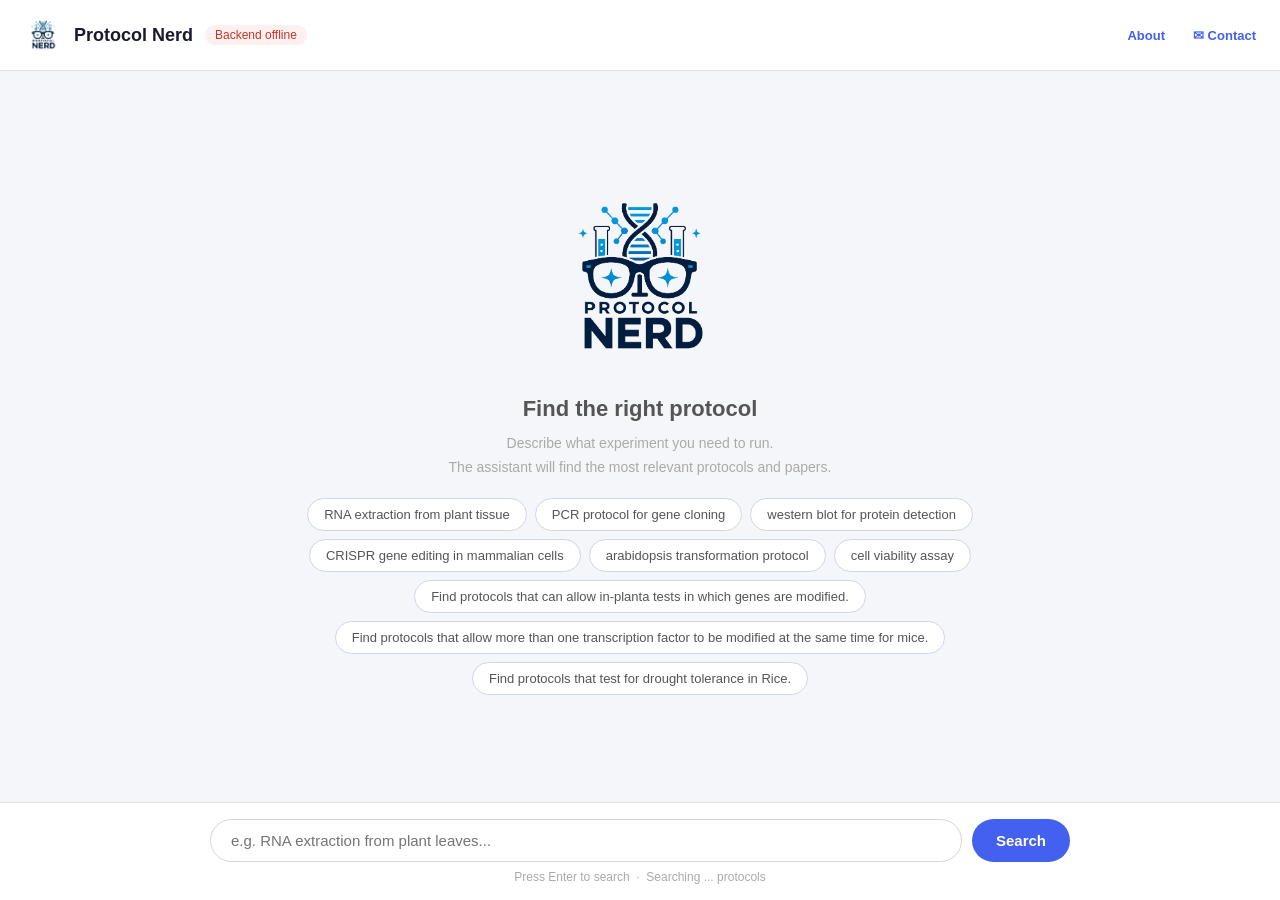
==== commit f6f6ef87: "Sync from development repo (2026-09-01)" ====
--- a/protocolnerd-website/chat.html
+++ b/protocolnerd-website/chat.html
@@ -593,6 +593,47 @@
     .feedback-btn:hover {
       background: #eef2ff;
       border-color: #4361ee;
+    }
+
+    /* --- Download-as-PDF report ------------------------------------- */
+    .download-btn {
+      background: #fff; color: #5e35b1; border: 1.5px solid #5e35b1;
+      border-radius: 7px; padding: 5px 14px; font-size: 12.5px; font-weight: 600;
+      cursor: pointer;
+    }
+    .download-btn:hover { background: #f3eefc; }
+    #print-report { display: none; }
+    @media print {
+      /* When a report print is active, the report is the only visible child. */
+      body.printing-report > *:not(#print-report) { display: none !important; }
+      body.printing-report #print-report { display: block !important; }
+      #print-report { color: #111; font-size: 12.5px; }
+      #print-report h1 { font-size: 20px; margin: 0 0 2px; }
+      #print-report .pr-sub { color: #666; font-size: 11px; margin-bottom: 14px; }
+      #print-report h2 {
+        font-size: 15px; margin: 18px 0 8px; padding-bottom: 3px;
+        border-bottom: 1.5px solid #5e35b1;
+      }
+      #print-report .protocol-card { break-inside: avoid; page-break-inside: avoid;
+        border: 1px solid #ddd; box-shadow: none; margin-bottom: 10px; }
+      #print-report .pr-url { font-size: 11px; color: #444; word-break: break-all; }
+      #print-report .pr-qa { margin: 6px 0; }
+      #print-report .pr-qa .q { font-weight: 600; }
+      #print-report .score-bar { display: none; }
+      /* Ink-dark overrides: the screen greys are too light on paper. */
+      #print-report .rank { color: #1a1a1a; font-weight: 700; }
+      #print-report .rank .tag { color: #1a1a1a; background: #eee; border: 1px solid #bbb; }
+      #print-report .meta, #print-report .meta span { color: #222; }
+      #print-report .desc { color: #1a1a1a; }
+      #print-report .tag { color: #222; background: #f0f0f0; }
+      #print-report .match-explanation, #print-report .match-explanation div { color: #1a1a1a; }
+      #print-report .profile-card h3 { color: #111; }
+      #print-report .profile-field .label { color: #111; font-weight: 700; }
+      #print-report .profile-field .value { color: #1a1a1a; }
+      #print-report .profile-field.missing .value,
+      #print-report .profile-field.optional .value { color: #444; }
+      #print-report .pr-sub { color: #333; }
+      #print-report .pr-url { color: #222; }
     }
   </style>
 </head>
@@ -714,6 +755,10 @@
   let lastResults = [];
   let lastResultsGridId = null;
   let resultsGridSeq = 0;
+  // Everything the downloadable report needs about the current search:
+  // the user's original request, each follow-up question with its answer,
+  // and what was finally searched. Reset when a fresh request starts.
+  let searchLog = { userQuery: '', clarifications: [], queriesRun: [], profile: null, intent: null, domain: null };
 
   // -------------------------------------------------------------------------
   // Startup: health check and protocol count
@@ -1254,6 +1299,69 @@
     return html;
   }
 
+  // ---------------------------------------------------------------------
+  // Download the current output as a PDF, via the browser's print-to-PDF.
+  // Order per Prof. Shasha: the top results first, then everything known
+  // about the query: the request, the profile, and the follow-up questions.
+  // ---------------------------------------------------------------------
+  function buildPrintReportHtml(results, log) {
+    const when = new Date().toLocaleString();
+    let h = `<h1>ProtocolNerd search report</h1>
+      <div class="pr-sub">${escapeHtml(when)} &nbsp;·&nbsp; protocolnerd.org</div>`;
+
+    h += `<h2>Top ${results.length} result${results.length === 1 ? '' : 's'}</h2>`;
+    results.forEach((r, i) => {
+      const link = r.url || (r.uri ? `https://www.protocols.io/view/${r.uri}` : '');
+      const authorsText = (r.authors || []).slice(0, 4).join(', ')
+        + (r.authors && r.authors.length > 4 ? ' et al.' : '');
+      const src = r.source === 'pubmed' ? 'PubMed' : (r.source === 'europepmc' ? 'Europe PMC' : 'protocols.io');
+      h += `<div class="protocol-card">
+        <div class="rank">Match #${i + 1} &nbsp;·&nbsp; ${escapeHtml(src)}</div>
+        <div class="title">${escapeHtml(r.title || 'Untitled')}</div>
+        ${link ? `<div class="pr-url">${escapeHtml(link)}</div>` : ''}
+        ${authorsText ? `<div class="meta"><span>${escapeHtml(authorsText)}</span>${r.doi ? `<span> · DOI: ${escapeHtml(r.doi)}</span>` : ''}</div>` : ''}
+        ${r.description ? `<div class="desc">${escapeHtml(r.description.slice(0, 400))}${r.description.length > 400 ? '…' : ''}</div>` : ''}
+        ${renderMatchNotes(r)}
+      </div>`;
+    });
+
+    h += `<h2>About this search</h2>`;
+    if (log.userQuery) h += `<div class="pr-qa"><span class="q">Request:</span> ${escapeHtml(log.userQuery)}</div>`;
+    if (log.domain) h += `<div class="pr-qa"><span class="q">Domain:</span> ${escapeHtml(log.domain)}</div>`;
+    if (log.clarifications.length) {
+      h += `<div class="pr-qa"><span class="q">Follow-up questions:</span></div>`;
+      log.clarifications.forEach(c => {
+        h += `<div class="pr-qa" style="margin-left:14px;">Q: ${escapeHtml(c.question)}<br>A: ${escapeHtml(c.answer || '(skipped)')}</div>`;
+      });
+    }
+    if (log.queriesRun.length) {
+      h += `<div class="pr-qa"><span class="q">Queries searched:</span> ${log.queriesRun.map(escapeHtml).join(' &nbsp;·&nbsp; ')}</div>`;
+    }
+    h += renderExperimentProfile(log.profile, log.intent, log.domain);
+    return h;
+  }
+
+  function downloadResultsPdf() {
+    if (!lastResults.length) return;
+    let report = document.getElementById('print-report');
+    if (!report) {
+      report = document.createElement('div');
+      report.id = 'print-report';
+      document.body.appendChild(report);
+    }
+    report.innerHTML = buildPrintReportHtml(lastResults, searchLog);
+    const oldTitle = document.title;
+    document.title = 'ProtocolNerd_results_' + new Date().toISOString().slice(0, 10);
+    document.body.classList.add('printing-report');
+    const cleanup = () => {
+      document.body.classList.remove('printing-report');
+      document.title = oldTitle;
+      window.removeEventListener('afterprint', cleanup);
+    };
+    window.addEventListener('afterprint', cleanup);
+    window.print();
+  }
+
   // Reorder the current results by boosting one criterion's match signal, then
   // re-render the cards in place (highest boosted score first).
   function reorderResults(criterion) {
@@ -1281,6 +1389,15 @@
 
     input.value = '';
     btn.disabled = true;
+
+    // Report log: a message that neither answers a clarification nor confirms a
+    // search starts a fresh request; a clarification answer attaches to its question.
+    if (awaitingClarificationAnswer) {
+      const open = searchLog.clarifications[searchLog.clarifications.length - 1];
+      if (open && !open.answer) open.answer = query;
+    } else if (!pendingSearchConfirmed) {
+      searchLog = { userQuery: query, clarifications: [], queriesRun: [], profile: null, intent: null, domain: null };
+    }
 
     // Capture the flag for this request, then reset it
     const skipThisTime = skipClarification;
@@ -1427,6 +1544,7 @@
         // SAME ones back (works for rule- and LLM-generated clarifications alike).
         pendingClarificationQuestion = data.clarification?.question || '';
         pendingClarificationOptions = Array.isArray(data.clarification?.options) ? data.clarification.options : [];
+        searchLog.clarifications.push({ question: data.clarification?.question || data.reply || '', answer: '' });
         // A side-explanation (e.g. "why are you asking this?") sets suppress_profile
         // — show just the explanation, not the full profile card again.
         const profileHtml = data.suppress_profile
@@ -1460,6 +1578,12 @@
       // -- Search results --
       clientView = 'results';
       lastSearchQuery = data.search_query || query;
+      searchLog.profile = data.experiment_profile || searchLog.profile;
+      searchLog.intent = data.experiment_intent || searchLog.intent;
+      searchLog.domain = data.domain || searchLog.domain;
+      searchLog.queriesRun = (data.expanded_queries && data.expanded_queries.length)
+        ? data.expanded_queries : [lastSearchQuery];
+      if (!searchLog.userQuery) searchLog.userQuery = query;
 
       let html = '<div class="bubble">';
 
@@ -1522,7 +1646,10 @@
       // Total time from search click to results shown, just above the cards.
       if (lastResults.length) {
         const elapsedSec = ((performance.now() - searchStartMs) / 1000).toFixed(2);
-        html += `<div style="font-size:12px; color:#7c3aed; font-weight:600; margin:4px 0 8px;">⏱️ ${elapsedSec}s to results</div>`;
+        html += `<div style="display:flex; justify-content:space-between; align-items:center; margin:4px 0 8px;">
+          <span style="font-size:12px; color:#7c3aed; font-weight:600;">⏱️ ${elapsedSec}s to results</span>
+          <button class="download-btn" onclick="downloadResultsPdf()">⬇ Download Results</button>
+        </div>`;
       }
       html += `<div id="${lastResultsGridId}">${resultCardsHtml(lastResults)}</div>`;
 
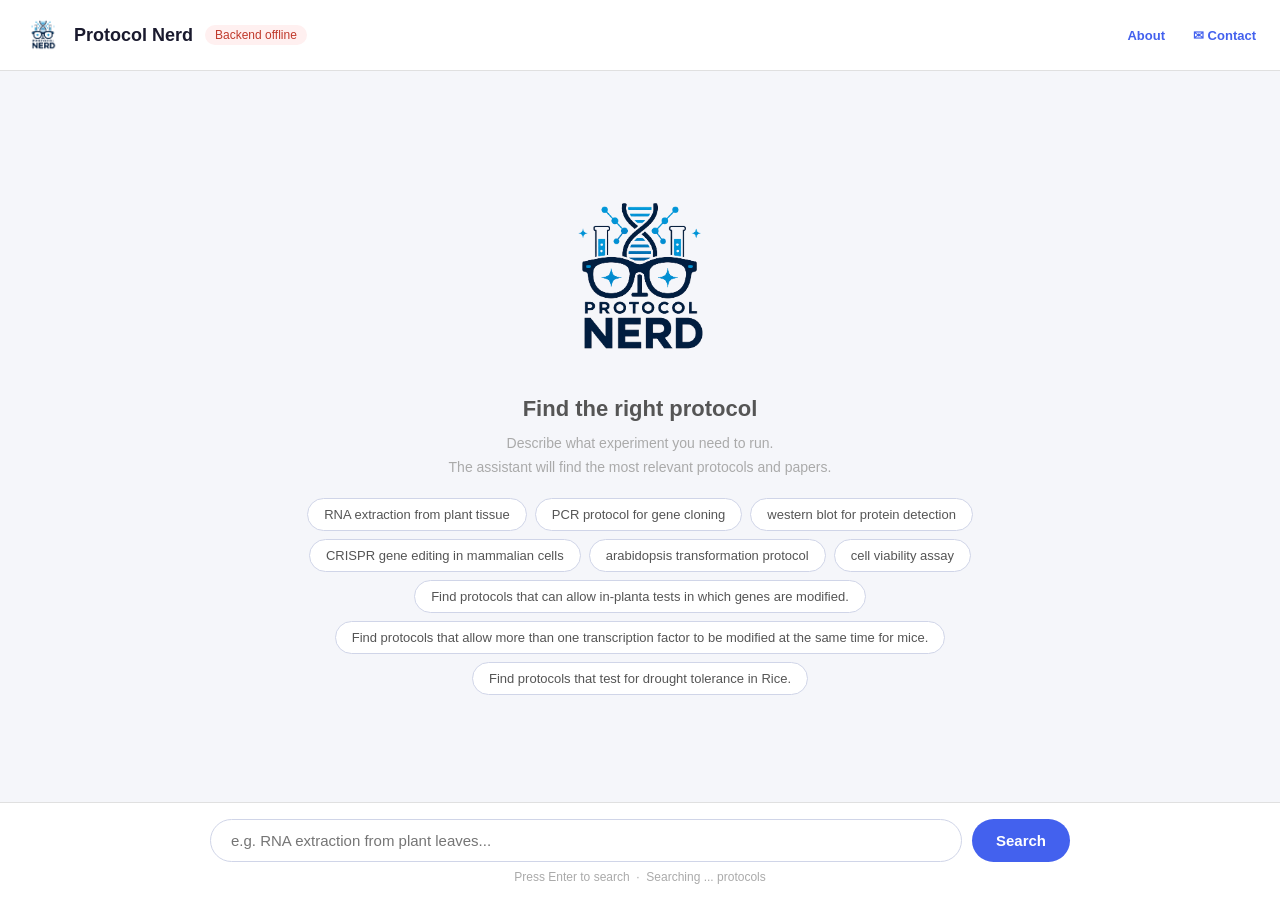
==== commit 27a50484: "Sync from development repo (2026-09-20)" ====
--- a/protocolnerd-website/chat.html
+++ b/protocolnerd-website/chat.html
@@ -634,6 +634,12 @@
       #print-report .profile-field.optional .value { color: #444; }
       #print-report .pr-sub { color: #333; }
       #print-report .pr-url { color: #222; }
+      #print-report .pr-proto { break-before: page; page-break-before: always;
+        border-top: 2px solid #5e35b1; padding-top: 10px; margin-top: 14px; }
+      #print-report .pr-proto h3 { font-size: 14px; margin: 0 0 2px; color: #111; }
+      #print-report .pr-proto ol { margin: 6px 0 0 18px; padding: 0; }
+      #print-report .pr-proto li { margin-bottom: 4px; color: #1a1a1a; }
+      #print-report .pr-proto .pr-mat { color: #1a1a1a; margin-top: 6px; }
     }
   </style>
 </head>
@@ -698,7 +704,7 @@
     />
     <button id="send-btn" onclick="sendQuery()">Search</button>
   </div>
-  <p class="hint">Press Enter to search &nbsp;·&nbsp; Searching <span id="protocol-count">...</span> protocols</p>
+  <p class="hint">Press Enter to search &nbsp;·&nbsp; Searching <span id="protocol-count">...</span> protocols<span id="corpus-freshness"></span></p>
 </div>
 
 <script src="env.js"></script>
@@ -764,10 +770,23 @@
   // Startup: health check and protocol count
   // -------------------------------------------------------------------------
 
+  let corpusCrawledAt = '';
+
+  // Sources the ACTIVE domain can search, sent by the backend with every reply
+  // (biology: protocols.io + PubMed; chemistry: Europe PMC + PubMed). Rendered as
+  // tick-boxes in the Suggested searches card so the list follows the domain
+  // rather than being hardcoded here.
+  let availableSources = [];
+  const SOURCE_LABEL = { 'protocols.io': 'Protocols.io', 'pubmed': 'PubMed', 'europepmc': 'Europe PMC' };
+
   async function checkHealth() {
     try {
       const r = await fetch(`${BACKEND}/health`);
       const data = await r.json();
+      // When the corpus was last crawled. Shown beside the protocol count so a
+      // user can tell "not crawled yet" from "ranked too low". Absent on an
+      // older corpus, in which case the badge just omits it.
+      corpusCrawledAt = (data.corpus && data.corpus.crawled_at) || '';
       if (data.status === 'healthy' || data.status === 'degraded') {
         markBackendOnline('Connected');
       }
@@ -797,8 +816,24 @@
         const count = data.total_protocols_indexed || 0;
         document.getElementById('protocol-count').textContent = count.toLocaleString();
         markBackendOnline(`${count.toLocaleString()} protocols indexed`);
+        showCorpusFreshness();
       }
     } catch {}
+  }
+
+  // Corpus freshness in the search hint. "Last updated" deliberately attaches the
+  // date to the refresh rather than to coverage: the corpus is what 761 keyword
+  // searches returned, not an exhaustive snapshot, and the tooltip says so.
+  function showCorpusFreshness() {
+    const el = document.getElementById('corpus-freshness');
+    if (!el || !corpusCrawledAt) return;
+    const d = new Date(corpusCrawledAt);
+    if (isNaN(d)) return;
+    const shown = d.toLocaleDateString(undefined, { day: 'numeric', month: 'short', year: 'numeric' });
+    el.textContent = `\u00A0\u00A0\u00B7\u00A0\u00A0Last updated ${shown}`;
+    el.title = `The corpus was last refreshed on ${shown} by searching Protocols.io for 761 technique and organism terms. `
+             + `Protocols published since then, or matching none of those terms, are not in the index yet, `
+             + `so a protocol can be missing rather than simply ranked low.`;
   }
 
   function markBackendOnline(text = 'Connected') {
@@ -871,8 +906,10 @@
       .catch(() => { el.textContent = 'could not reach the backend for version info'; });
   }
 
-  checkHealth();
-  updateProtocolCount();
+  // Sequenced, not parallel: the badge text is built in updateProtocolCount
+  // and needs the crawl date that checkHealth fetches. checkHealth catches
+  // its own errors, so the count still runs if the health probe fails.
+  checkHealth().then(updateProtocolCount);
 
   // Auto-run a query handed off from the landing page (chat.html?q=...).
   (function () {
@@ -1130,6 +1167,7 @@
     // and the count picked up both cards. Only the latest card stays interactive.
     document.querySelectorAll('.query-selection-card').forEach(card => {
       card.querySelectorAll('.candidate-check').forEach(cb => { cb.disabled = true; cb.classList.remove('candidate-check'); });
+      card.querySelectorAll('.source-check').forEach(cb => { cb.disabled = true; cb.classList.remove('source-check'); });
       card.querySelectorAll('[id]').forEach(el => el.removeAttribute('id'));
       card.querySelectorAll('button').forEach(b => { b.disabled = true; b.classList.add('disabled'); b.onclick = null; });
       card.classList.add('query-selection-card--past');
@@ -1146,6 +1184,7 @@
         <h3>Suggested searches</h3>
         <p>Tick the questions you want to search, then click <strong>Search selected</strong>.</p>
         <div class="candidate-query-list">${rows}</div>
+        ${renderSourcePicker()}
         <div class="candidate-actions">
           <button id="search-selected-btn" class="candidate-query-btn" onclick="confirmSelectedCandidateSearch()">
             <span id="selected-count-label">Search selected (${queries.length})</span>
@@ -1161,6 +1200,36 @@
     `;
   }
 
+  // Source picker. Everything ticked by default, which is the behaviour a request
+  // gets when it sends no selection at all, so the default path is unchanged.
+  function renderSourcePicker() {
+    if (!availableSources.length) return '';
+    const boxes = availableSources.map(s => `
+      <label class="candidate-query-row" style="padding:6px 10px;">
+        <input type="checkbox" class="source-check" value="${escapeHtml(s)}" checked onchange="updateSourceSelection()" />
+        <span class="candidate-query-text">${escapeHtml(SOURCE_LABEL[s] || s)}</span>
+      </label>`).join('');
+    return `
+      <p style="margin:10px 0 6px;">Search in:</p>
+      <div class="candidate-query-list" id="source-picker">${boxes}</div>`;
+  }
+
+  function getCheckedSources() {
+    return Array.from(document.querySelectorAll('.source-check'))
+      .filter(c => c.checked).map(c => c.value);
+  }
+
+  // Untick every source and there is nothing to search, so block it the same way
+  // zero ticked queries is blocked rather than firing a request that returns nothing.
+  function updateSourceSelection() {
+    const btn = document.getElementById('search-selected-btn');
+    if (!btn) return;
+    const none = availableSources.length && getCheckedSources().length === 0;
+    btn.disabled = none || getCheckedCandidateQueries().length === 0;
+    btn.classList.toggle('disabled', btn.disabled);
+    btn.title = none ? 'Pick at least one source to search' : '';
+  }
+
   function getCheckedCandidateQueries() {
     return Array.from(document.querySelectorAll('.candidate-check'))
       .filter(b => b.checked)
@@ -1172,6 +1241,7 @@
     const count = getCheckedCandidateQueries().length;
     const label = document.getElementById('selected-count-label');
     if (label) label.textContent = `Search selected (${count})`;
+    updateSourceSelection();
     // "…or type your own" is only useful when nothing is ticked — hide it otherwise.
     const editRow = document.getElementById('candidate-edit-row');
     if (editRow) editRow.style.display = count === 0 ? 'flex' : 'none';
@@ -1304,7 +1374,7 @@
   // Order per Prof. Shasha: the top results first, then everything known
   // about the query: the request, the profile, and the follow-up questions.
   // ---------------------------------------------------------------------
-  function buildPrintReportHtml(results, log) {
+  function buildPrintReportHtml(results, log, texts) {
     const when = new Date().toLocaleString();
     let h = `<h1>ProtocolNerd search report</h1>
       <div class="pr-sub">${escapeHtml(when)} &nbsp;·&nbsp; protocolnerd.org</div>`;
@@ -1338,18 +1408,43 @@
       h += `<div class="pr-qa"><span class="q">Queries searched:</span> ${log.queriesRun.map(escapeHtml).join(' &nbsp;·&nbsp; ')}</div>`;
     }
     h += renderExperimentProfile(log.profile, log.intent, log.domain);
+
+    // Full text of every Protocols.io result, so the reader can interrogate
+    // the protocols (or hand one to an LLM) without leaving the report.
+    if (texts && texts.length) {
+      h += `<h2>Full Protocol Texts</h2>`;
+      texts.forEach(({ rank, data }) => {
+        h += `<div class="pr-proto">
+          <h3>Match #${rank}: ${escapeHtml(data.title)}</h3>
+          ${data.uri ? `<div class="pr-url">https://www.protocols.io/view/${escapeHtml(data.uri)}</div>` : ''}
+          ${data.materials ? `<div class="pr-mat"><strong>Materials:</strong> ${escapeHtml(data.materials)}</div>` : ''}
+          ${data.guidelines ? `<div class="pr-mat"><strong>Guidelines:</strong> ${escapeHtml(data.guidelines)}</div>` : ''}
+          <ol>${data.steps.map(s => `<li>${escapeHtml(s)}</li>`).join('')}</ol>
+        </div>`;
+      });
+    }
     return h;
   }
 
-  function downloadResultsPdf() {
+  async function downloadResultsPdf() {
     if (!lastResults.length) return;
+    // Pull the full text of each Protocols.io result; papers have none.
+    // A failed fetch just omits that protocol's appendix entry.
+    const texts = (await Promise.all(lastResults.map(async (r, i) => {
+      if (!r.id || r.source === 'pubmed' || r.source === 'europepmc') return null;
+      try {
+        const resp = await fetch(`${BACKEND}/protocol_text/${r.id}`);
+        if (!resp.ok) return null;
+        return { rank: i + 1, data: await resp.json() };
+      } catch { return null; }
+    }))).filter(Boolean);
     let report = document.getElementById('print-report');
     if (!report) {
       report = document.createElement('div');
       report.id = 'print-report';
       document.body.appendChild(report);
     }
-    report.innerHTML = buildPrintReportHtml(lastResults, searchLog);
+    report.innerHTML = buildPrintReportHtml(lastResults, searchLog, texts);
     const oldTitle = document.title;
     document.title = 'ProtocolNerd_results_' + new Date().toISOString().slice(0, 10);
     document.body.classList.add('printing-report');
@@ -1467,6 +1562,9 @@
           experiment_profile: experimentProfile,
           conversation_query: conversationForRequest,
           search_confirmed: searchConfirmed,
+          // Only meaningful on a confirmed search; omitted otherwise so the backend
+          // applies its default of every source the domain declares.
+          selected_sources: searchConfirmed ? getCheckedSources() : null,
           selected_search_query: selectedSearchQuery,
           search_all: searchAll,
           candidate_search_queries: candidateQueriesForRequest,
@@ -1492,6 +1590,8 @@
       const data = await resp.json();
       markBackendOnline();
       if (data.domain) setDomainBadge(data.domain);
+      if (Array.isArray(data.available_sources) && data.available_sources.length)
+        availableSources = data.available_sources;
 
       // -- New topic detected: backend cleared the carried-over profile --
       if (data.new_search) {
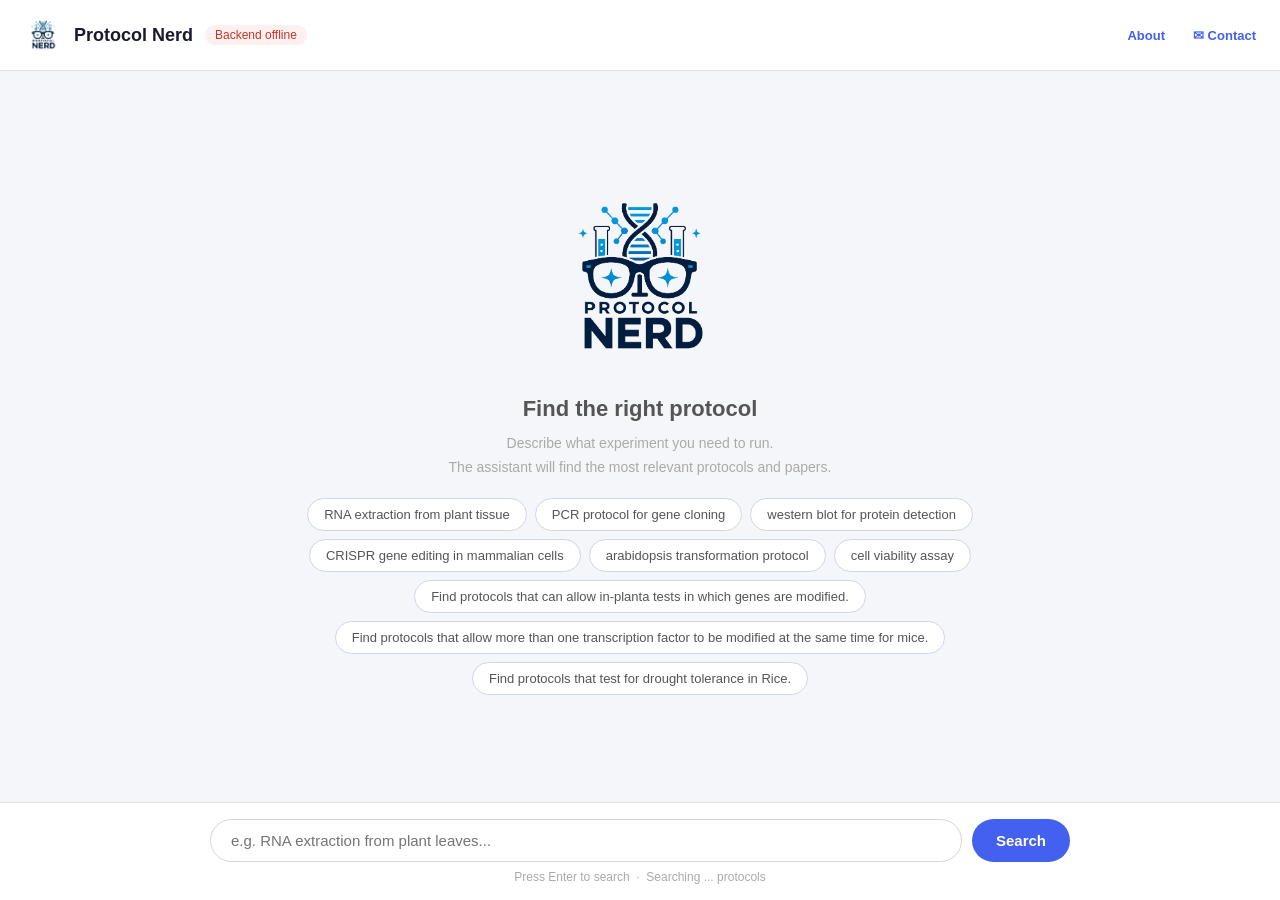
==== commit bf882916: "Sync from development repo (2026-09-21)" ====
--- a/protocolnerd-website/chat.html
+++ b/protocolnerd-website/chat.html
@@ -127,6 +127,15 @@
     }
 
     .protocol-card:hover { border-color: #4361ee; }
+
+    /* Reviewer 3 asked that users be told to treat the explanations as decision
+       support. Deliberately quiet: it frames the list without competing with it. */
+    .result-caveat {
+      font-size: 12px;
+      color: #6b7280;
+      line-height: 1.5;
+      margin: 10px 0 0;
+    }
 
     .protocol-card .rank {
       font-size: 11px;
@@ -1321,7 +1330,15 @@
 
   function resultCardsHtml(results) {
     const maxScore = Math.max(1e-6, ...results.map(resultScore));
-    let html = '<div class="results-grid" style="margin-top:12px;">';
+    // Above the grid, not on each card: once frames the list, ten times is noise.
+    // The two clauses are deliberately different in strength. Why a result matches
+    // is computed in experiment_profile.py with no model call, so it is not
+    // something to hedge. The order comes from the re-ranker, which states no
+    // rationale, so that is the part a scientist should weigh for themselves.
+    let html = '<p class="result-caveat">Why each result matches is computed from the '
+             + 'experiment profile you confirmed. The order is produced by a language '
+             + 'model and may differ from a practising scientist\'s judgment.</p>'
+             + '<div class="results-grid" style="margin-top:12px;">';
     results.forEach((r, i) => {
       const scorePercent = Math.round((resultScore(r) / maxScore) * 100);
       const authorsText = (r.authors || []).slice(0, 2).join(', ')
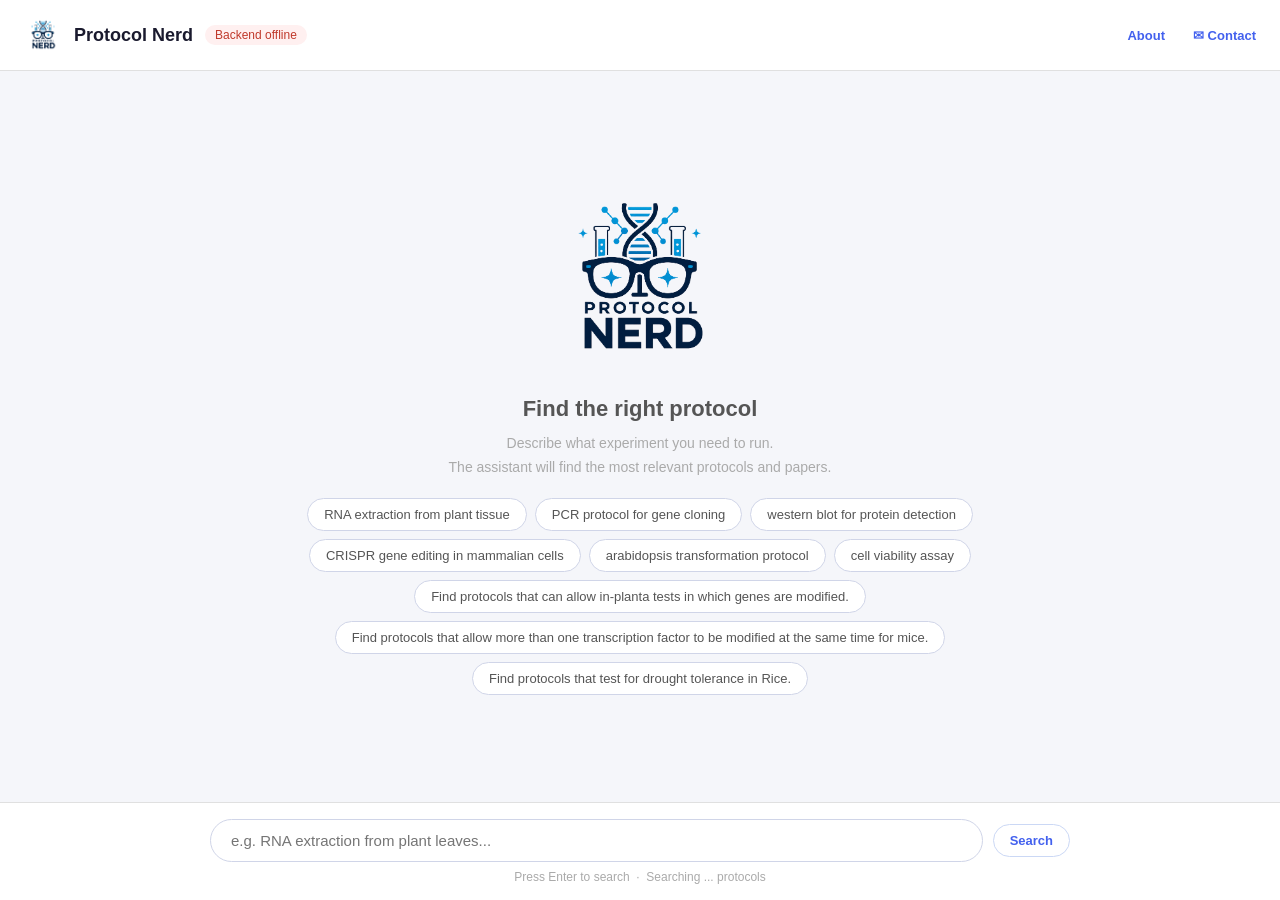
==== commit 2fda64a3: "Sync from development repo (2026-10-17)" ====
--- a/protocolnerd-website/chat.html
+++ b/protocolnerd-website/chat.html
@@ -228,6 +228,7 @@
 
     #input-row {
       display: flex;
+      align-items: center;
       gap: 10px;
       max-width: 860px;
       margin: 0 auto;
@@ -246,22 +247,24 @@
 
     #query-input:focus { border-color: #4361ee; }
 
+    /* Secondary action: the primary search is "Search selected" in the
+       candidate-query card, so this stays small and outlined. */
     #send-btn {
-      background: #4361ee;
-      color: #fff;
-      border: none;
-      border-radius: 24px;
-      padding: 12px 24px;
-      font-size: 15px;
+      background: #fff;
+      color: #4361ee;
+      border: 1.5px solid #cbd8f5;
+      border-radius: 18px;
+      padding: 8px 16px;
+      font-size: 13px;
       font-weight: 600;
       cursor: pointer;
-      transition: background 0.15s;
+      transition: background 0.15s, border-color 0.15s;
       font-family: inherit;
       white-space: nowrap;
     }
 
-    #send-btn:hover { background: #3451d1; }
-    #send-btn:disabled { background: #b0bbf0; cursor: not-allowed; }
+    #send-btn:hover { background: #eef2fd; border-color: #4361ee; }
+    #send-btn:disabled { background: #f4f6fc; color: #b0bbf0; border-color: #e2e7f5; cursor: not-allowed; }
 
     .hint {
       font-size: 12px;
@@ -421,6 +424,7 @@
     .candidate-actions {
       display: flex;
       flex-wrap: wrap;
+      align-items: center;
       gap: 8px;
       margin-bottom: 4px;
     }
@@ -437,6 +441,14 @@
       font-weight: 600;
       padding: 6px 12px;
       white-space: nowrap;
+    }
+
+    /* The primary search action: full-size pill, the scale the bottom bar's
+       button used to have. */
+    #search-selected-btn {
+      border-radius: 24px;
+      font-size: 15px;
+      padding: 12px 24px;
     }
 
     .candidate-query-btn.secondary {
@@ -1337,7 +1349,7 @@
     // rationale, so that is the part a scientist should weigh for themselves.
     let html = '<p class="result-caveat">Why each result matches is computed from the '
              + 'experiment profile you confirmed. The order is produced by a language '
-             + 'model and may differ from a practising scientist\'s judgment.</p>'
+             + 'model and may differ from a practicing scientist\'s judgment.</p>'
              + '<div class="results-grid" style="margin-top:12px;">';
     results.forEach((r, i) => {
       const scorePercent = Math.round((resultScore(r) / maxScore) * 100);
@@ -1573,7 +1585,11 @@
           query: payloadQuery,
           session_id: SESSION_ID,
           top_k: 5,
-          explain: true,
+          // The narrative summary renders only under IS_DEBUG, so asking for it in
+          // normal use spent ~5s and a third of a cent per search on text nobody
+          // reads. The per-result annotations users do see are computed by rule and
+          // are unaffected. The API still honours explain for callers that want it.
+          explain: IS_DEBUG,
           skip_clarification: skipThisTime,
           search_mode: selectedSearchMode,
           experiment_profile: experimentProfile,
@@ -1593,6 +1609,15 @@
           model: selectedModel,
           blend_mix: blendMix,
           client_view: clientView,
+          // Every result on screen, in the order shown, so a question about "the 4th
+          // one" resolves to the fourth card. The service keeps no session state, so
+          // this is the only place they still exist. The description here is only
+          // the excerpt the search returned: the service reloads protocols.io records
+          // in full by id, and reads a paper from the abstract sent alongside.
+          shown_results: lastResults.map(r => ({
+            id: r.id, source: r.source, title: r.title, description: r.description,
+            materials_text: r.materials_text, abstract: r.abstract, why: r.why_it_matches,
+          })),
         }),
       });
 
